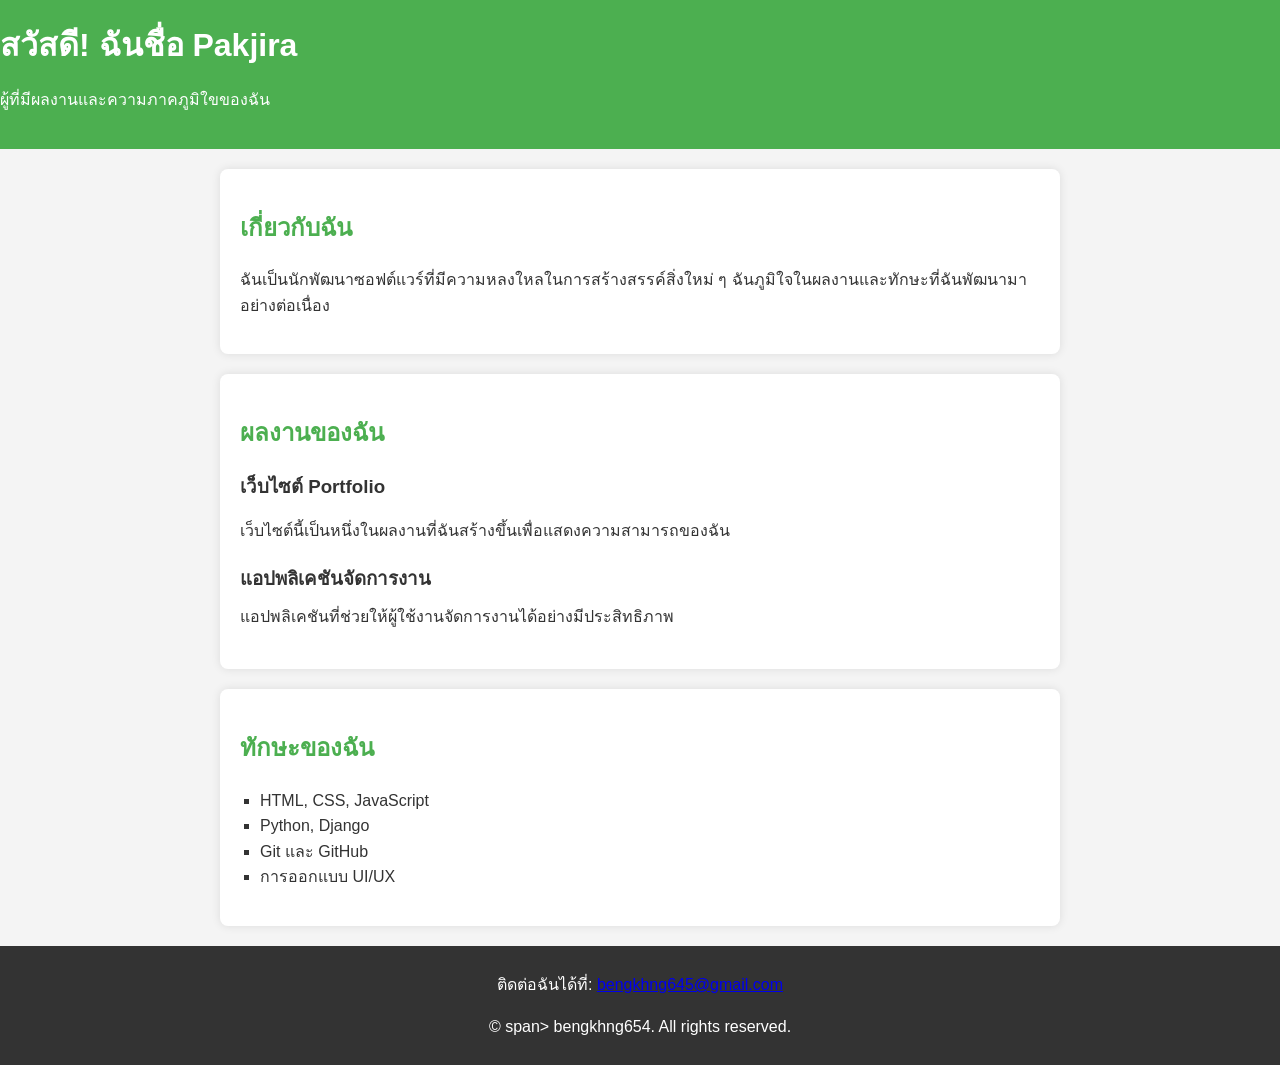
==== index.html @ aec7c464 "Update index.html" ====
<!DOCTYPE html>
<html lang="th">
<head>
    <meta charset="UTF-8">
    <meta name="viewport" content="width=device-width, initial-scale=1.0">
    <meta name="description" content="เว็บไซต์แนะนำผลงานและทักษะของ bengkhng645">
    <title>ความภาคภูมิใจของ bengkhng645</title>
    <link rel="stylesheet" href="style.css">
</head>
<body>
    <!-- ส่วนหัวของเว็บไซต์ -->
    <header>
        <h1>สวัสดี! ฉันชื่อ Pakjira</h1>
        <p>ผู้ที่มีผลงานและความภาคภูมิใขของฉัน</p>
    </header>

  <!-- ส่วนเกี่ยวกับตัวเอง -->
  <section id="about">
      <h2>เกี่ยวกับฉัน</h2>
      <p>ฉันเป็นนักพัฒนาซอฟต์แวร์ที่มีความหลงใหลในการสร้างสรรค์สิ่งใหม่ ๆ ฉันภูมิใจในผลงานและทักษะที่ฉันพัฒนามาอย่างต่อเนื่อง</p>
  </section>

  <!-- ส่วนแสดงผลงาน -->
  <section id="projects">
        <h2>ผลงานของฉัน</h2>
        <div class="project">
            <h3>เว็บไซต์ Portfolio</h3>
          <p>เว็บไซต์นี้เป็นหนึ่งในผลงานที่ฉันสร้างขึ้นเพื่อแสดงความสามารถของฉัน</p>
        </div>
        <div class="project">
            <h3>แอปพลิเคชันจัดการงาน</h3
            <p>แอปพลิเคชันที่ช่วยให้ผู้ใช้งานจัดการงานได้อย่างมีประสิทธิภาพ</p>
        </div>
   </section>

  <!-- ส่วนแสดงทักษะ -->
  <section id="skills">
       <h2>ทักษะของฉัน</h2>
       <ul>
           <li>HTML, CSS, JavaScript</li>
           <li>Python, Django</li>
           <li>Git และ GitHub</li>
           <li>การออกแบบ UI/UX</li>
       </ul>
  </section>

  <!-- ส่วนติดต่อและลิขสิทธิ์ -->
  <footer>
       <p>ติดต่อฉันได้ที่: <a
href="mailto:bengkhng645@gmail.com">bengkhng645@gmail.com</a></p>
       <p>&copy; <span id="year"></span>span> bengkhng654. All rights reserved. </p>
  </footer>

  <!--ลิงก์ไปยัง JavaScript -->
  <script src="script.js"></script>
</body> 
</html>
---- style.css ----
body {
  font-family: Arial, sans-serif;
  line-height: 1.6;
  margin: 0;
  padding: 0;
  background-color: #f4f4f4;
  color: #333;
}
header  {
  background: #4CAF50;
  color:white;
  padding: 20px 0;
  text-align: canter;
}
header h1 {
  margin: 0;
}
headex p {
  margin: 5px 0 0;
}
section {
  padding: 20px;
  margin: 20px auto;
  max-width: 800px;
  background: white;
  border-radius: 8px;
  box-shadow: 0 0 10px rgba(0, 0, 0, 0.1);
}
h2 {
  color: #4CAF50;
}
.project {
  margin-bottom: 20px;
}
.project h3 {
  margin: 0 0 10px;
  color: #333;
}
ul {
    list-style-type: square;
    padding-left: 20px;
}
footer {
  text-align: center;
  padding: 10px 0;
  background: #333;
  color: white;
  margin-top: 20px;
}
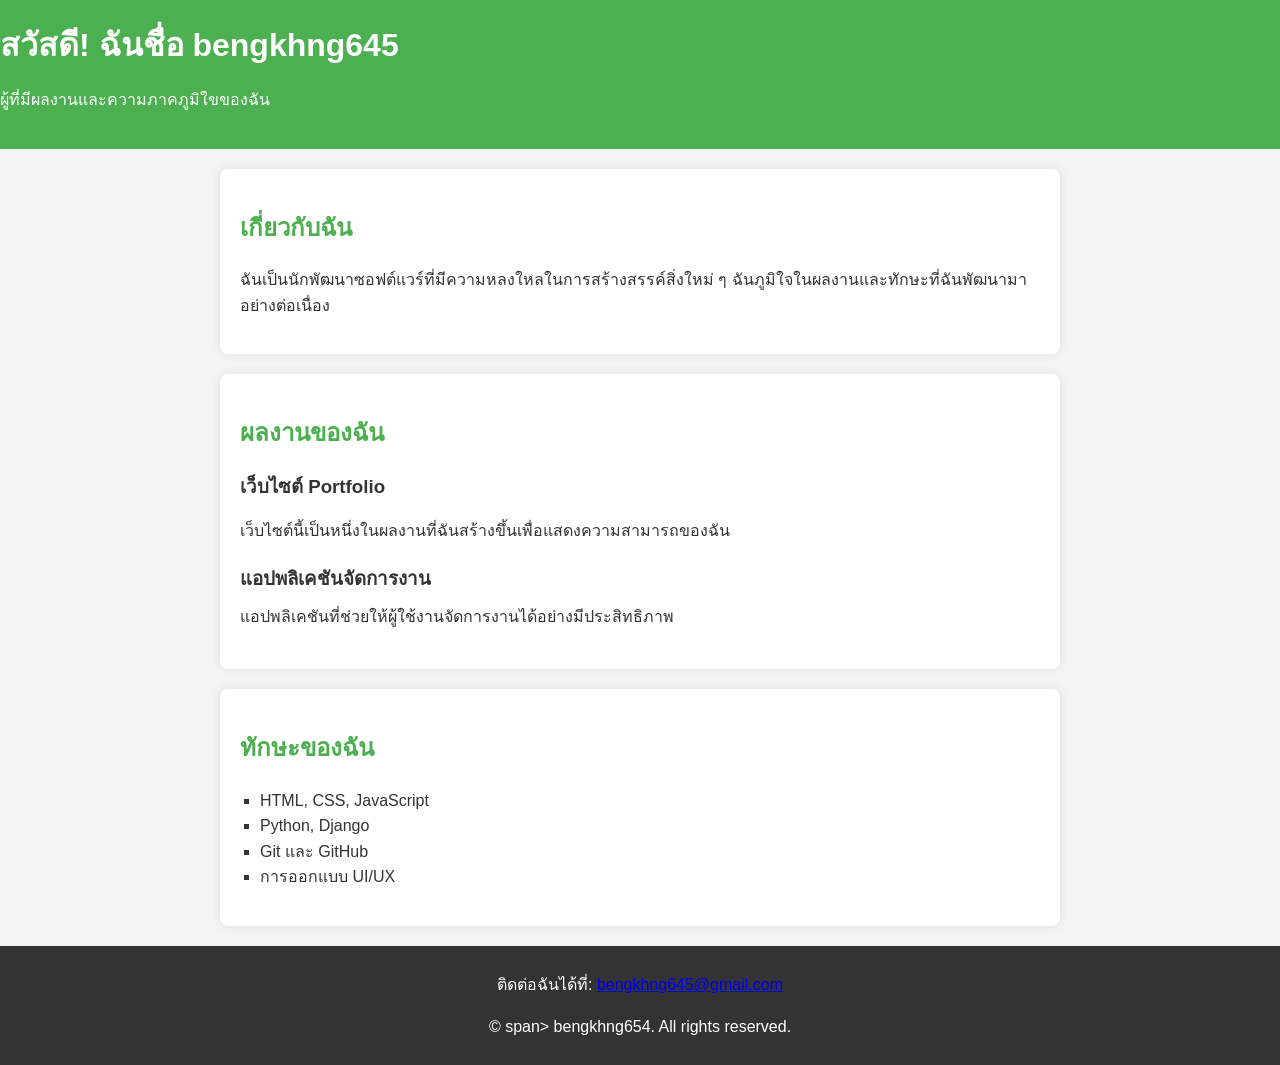
==== commit 879183cf: "Update index.html" ====
--- a/index.html
+++ b/index.html
@@ -10,7 +10,7 @@
 <body>
     <!-- ส่วนหัวของเว็บไซต์ -->
     <header>
-        <h1>สวัสดี! ฉันชื่อ Pakjira</h1>
+        <h1>สวัสดี! ฉันชื่อ bengkhng645</h1>
         <p>ผู้ที่มีผลงานและความภาคภูมิใขของฉัน</p>
     </header>
 
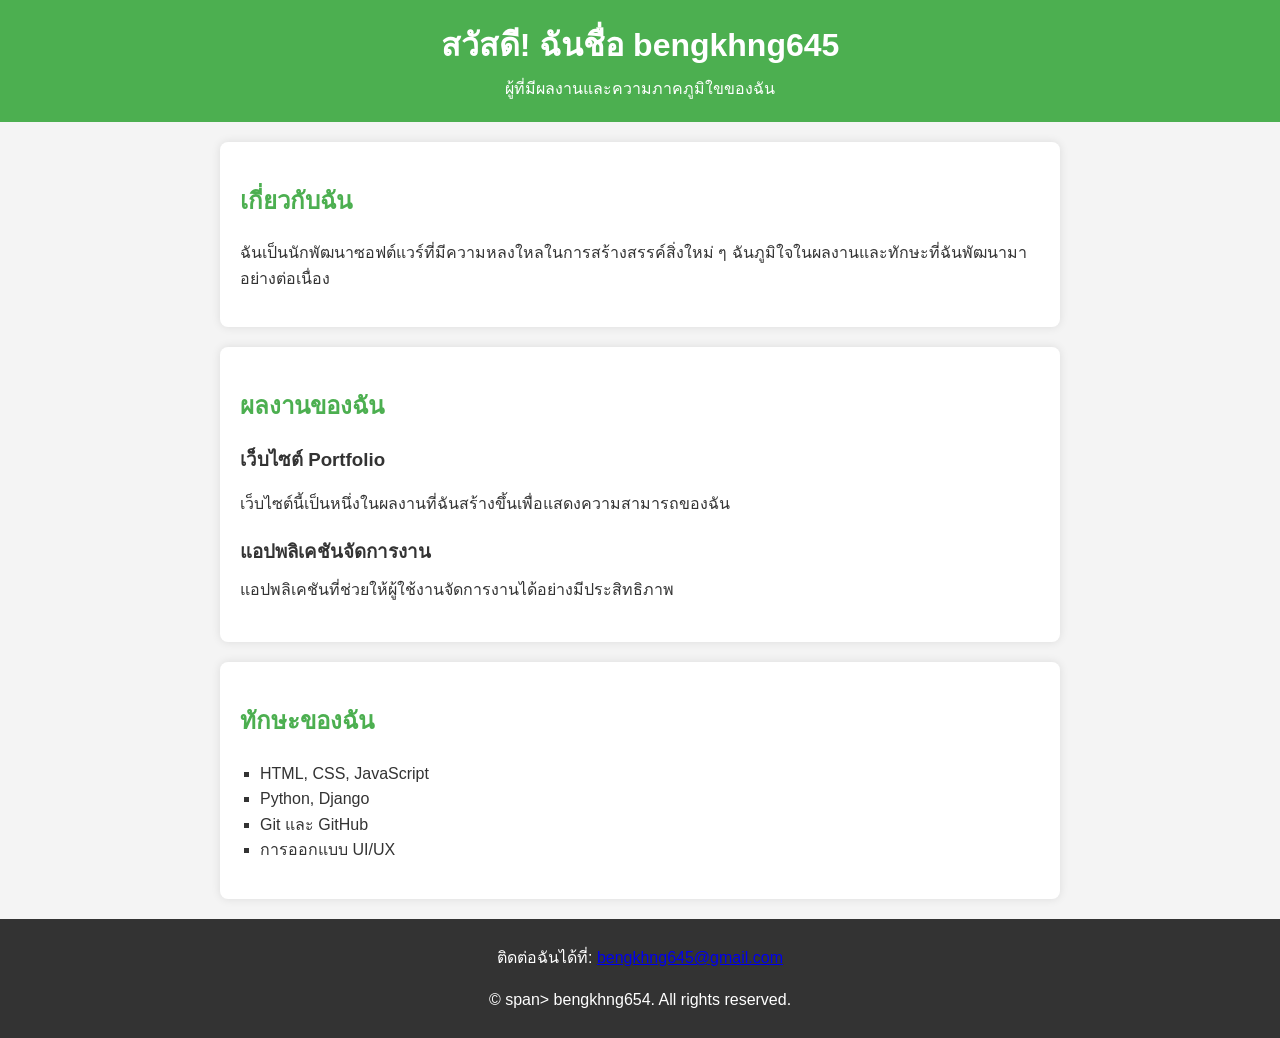
==== commit 4d1bc2ad: "Update index.html" ====
--- a/index.html
+++ b/index.html
@@ -3,7 +3,7 @@
 <head>
     <meta charset="UTF-8">
     <meta name="viewport" content="width=device-width, initial-scale=1.0">
-    <meta name="description" content="เว็บไซต์แนะนำผลงานและทักษะของ bengkhng645">
+    <meta name="description" content="เว็บไซต์แนะนำผลงานและทักษะของ thanut">
     <title>ความภาคภูมิใจของ bengkhng645</title>
     <link rel="stylesheet" href="style.css">
 </head>
--- a/style.css
+++ b/style.css
@@ -6,44 +6,44 @@
   background-color: #f4f4f4;
   color: #333;
 }
-header  {
-  background: #4CAF50;
-  color:white;
-  padding: 20px 0;
-  text-align: canter;
+header {
+   background: #4CAF50; 
+   color: white;
+   padding: 20px 0;
+   text-align: center;
 }
 header h1 {
-  margin: 0;
+    margin:0;
 }
-headex p {
-  margin: 5px 0 0;
+header p {
+   margin: 5px 0 0;
 }
 section {
-  padding: 20px;
-  margin: 20px auto;
-  max-width: 800px;
-  background: white;
-  border-radius: 8px;
-  box-shadow: 0 0 10px rgba(0, 0, 0, 0.1);
+   padding: 20px;
+   margin: 20px auto;
+   max-width: 800px;
+   background: white;
+   border-radius: 8px;
+   box-shadow: 0 0 10px rgba(0, 0, 0, 0.1);
 }
 h2 {
   color: #4CAF50;
 }
 .project {
-  margin-bottom: 20px;
+    margin-bottom: 20px;
 }
 .project h3 {
-  margin: 0 0 10px;
-  color: #333;
+    margin: 0 0 10px;
+    color: #333;
 }
-ul {
+ul { 
     list-style-type: square;
     padding-left: 20px;
 }
 footer {
-  text-align: center;
-  padding: 10px 0;
-  background: #333;
-  color: white;
-  margin-top: 20px;
+    text-align: center;
+    padding: 10px 0;
+    background: #333;
+    color: white;
+    margin-top: 20px;
 }
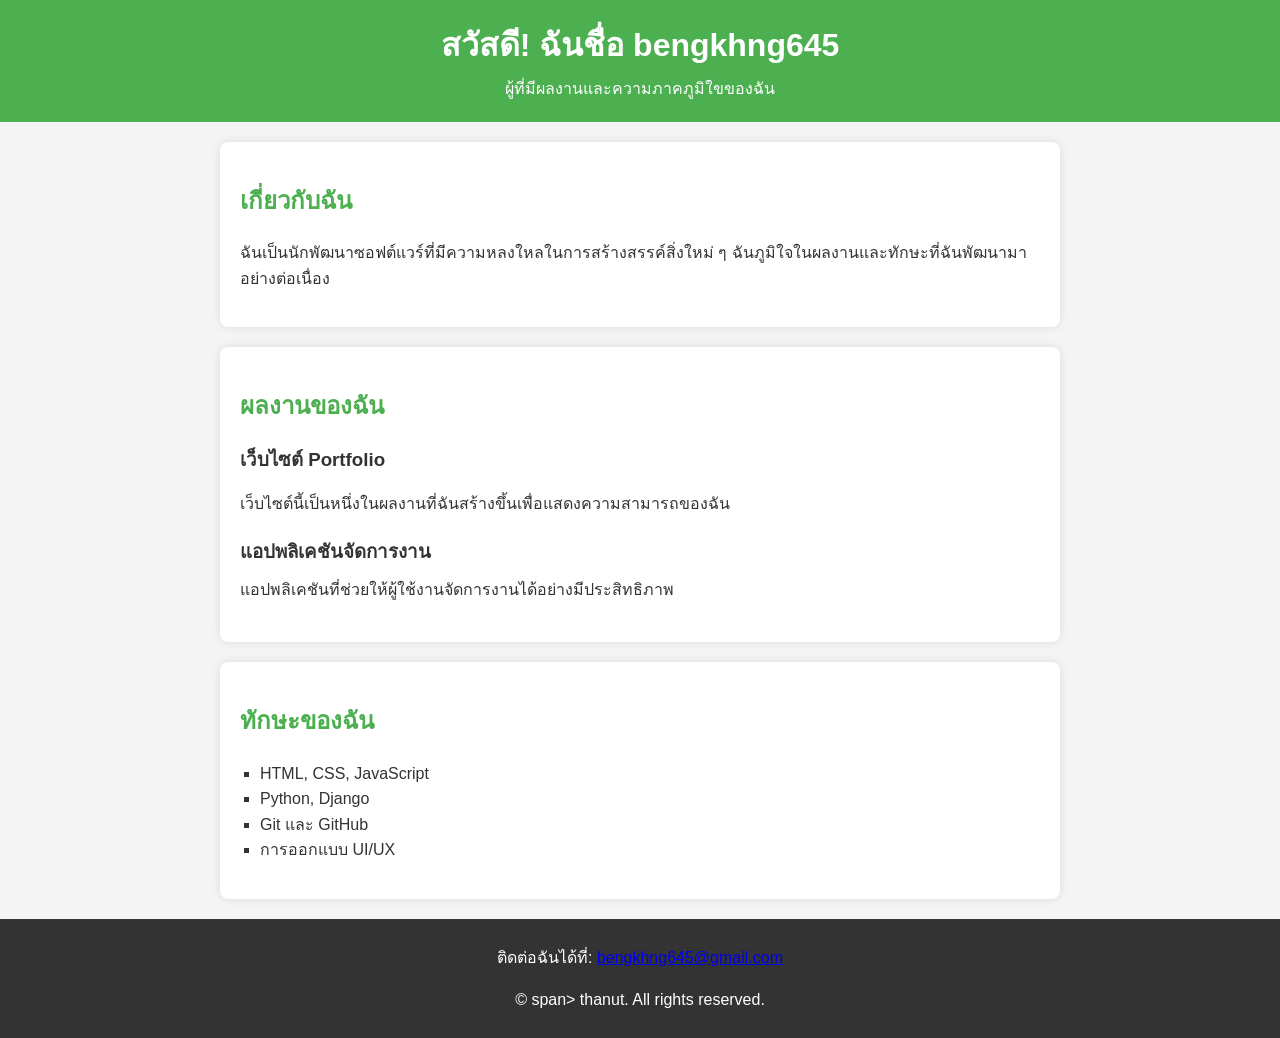
==== commit 446f6caf: "Update index.html" ====
--- a/index.html
+++ b/index.html
@@ -48,7 +48,7 @@
   <footer>
        <p>ติดต่อฉันได้ที่: <a
 href="mailto:bengkhng645@gmail.com">bengkhng645@gmail.com</a></p>
-       <p>&copy; <span id="year"></span>span> bengkhng654. All rights reserved. </p>
+       <p>&copy; <span id="year"></span>span> thanut. All rights reserved. </p>
   </footer>
 
   <!--ลิงก์ไปยัง JavaScript -->
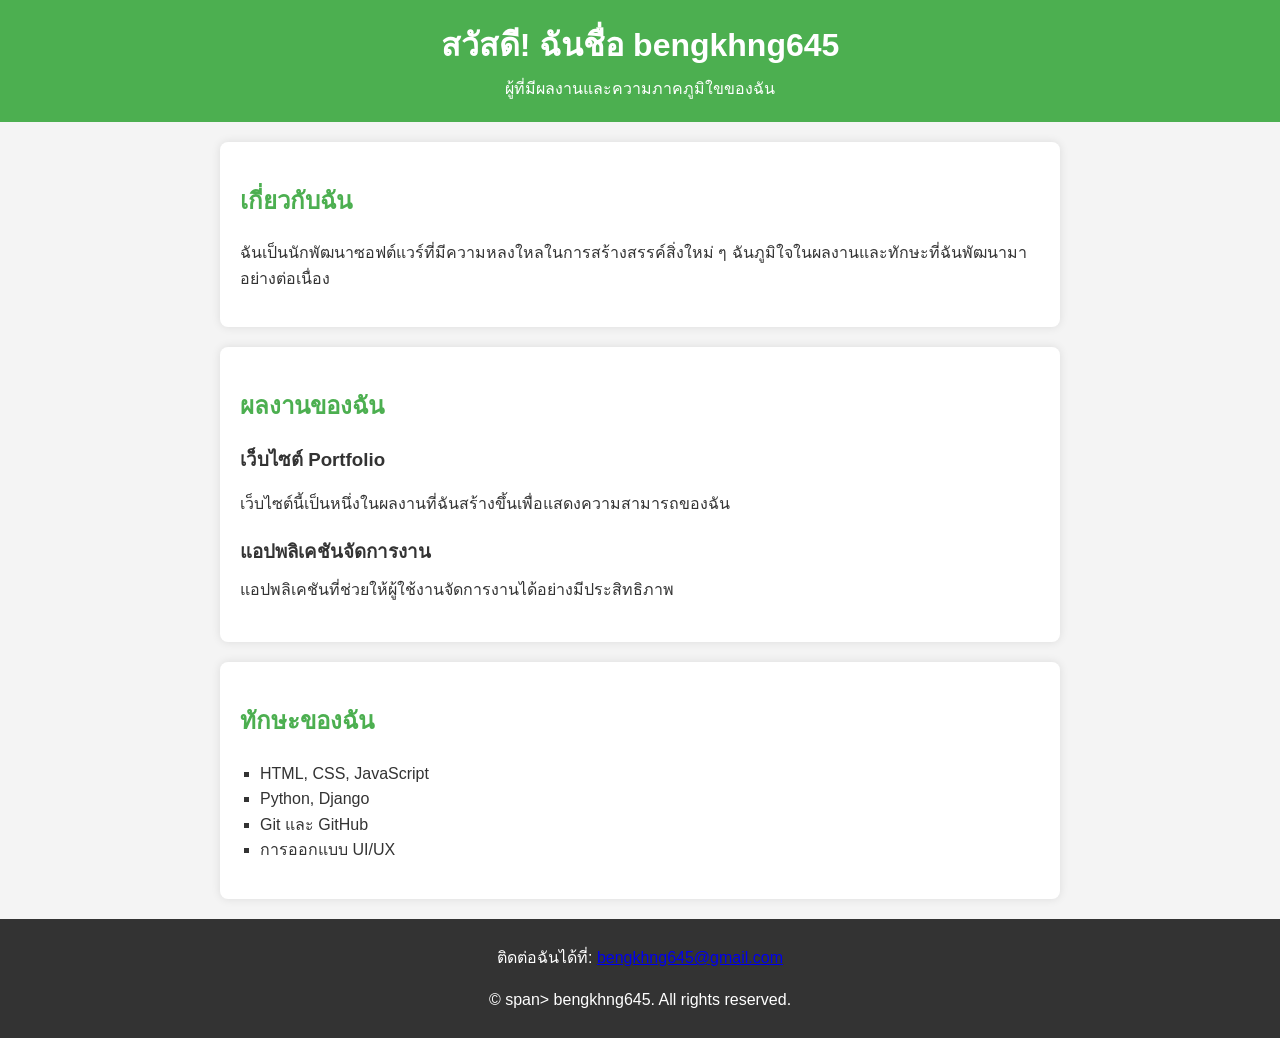
==== commit 81781731: "Update index.html" ====
--- a/index.html
+++ b/index.html
@@ -3,7 +3,7 @@
 <head>
     <meta charset="UTF-8">
     <meta name="viewport" content="width=device-width, initial-scale=1.0">
-    <meta name="description" content="เว็บไซต์แนะนำผลงานและทักษะของ thanut">
+    <meta name="description" content="เว็บไซต์แนะนำผลงานและทักษะของ bengkhng645">
     <title>ความภาคภูมิใจของ bengkhng645</title>
     <link rel="stylesheet" href="style.css">
 </head>
@@ -48,7 +48,7 @@
   <footer>
        <p>ติดต่อฉันได้ที่: <a
 href="mailto:bengkhng645@gmail.com">bengkhng645@gmail.com</a></p>
-       <p>&copy; <span id="year"></span>span> thanut. All rights reserved. </p>
+       <p>&copy; <span id="year"></span>span> bengkhng645. All rights reserved. </p>
   </footer>
 
   <!--ลิงก์ไปยัง JavaScript -->
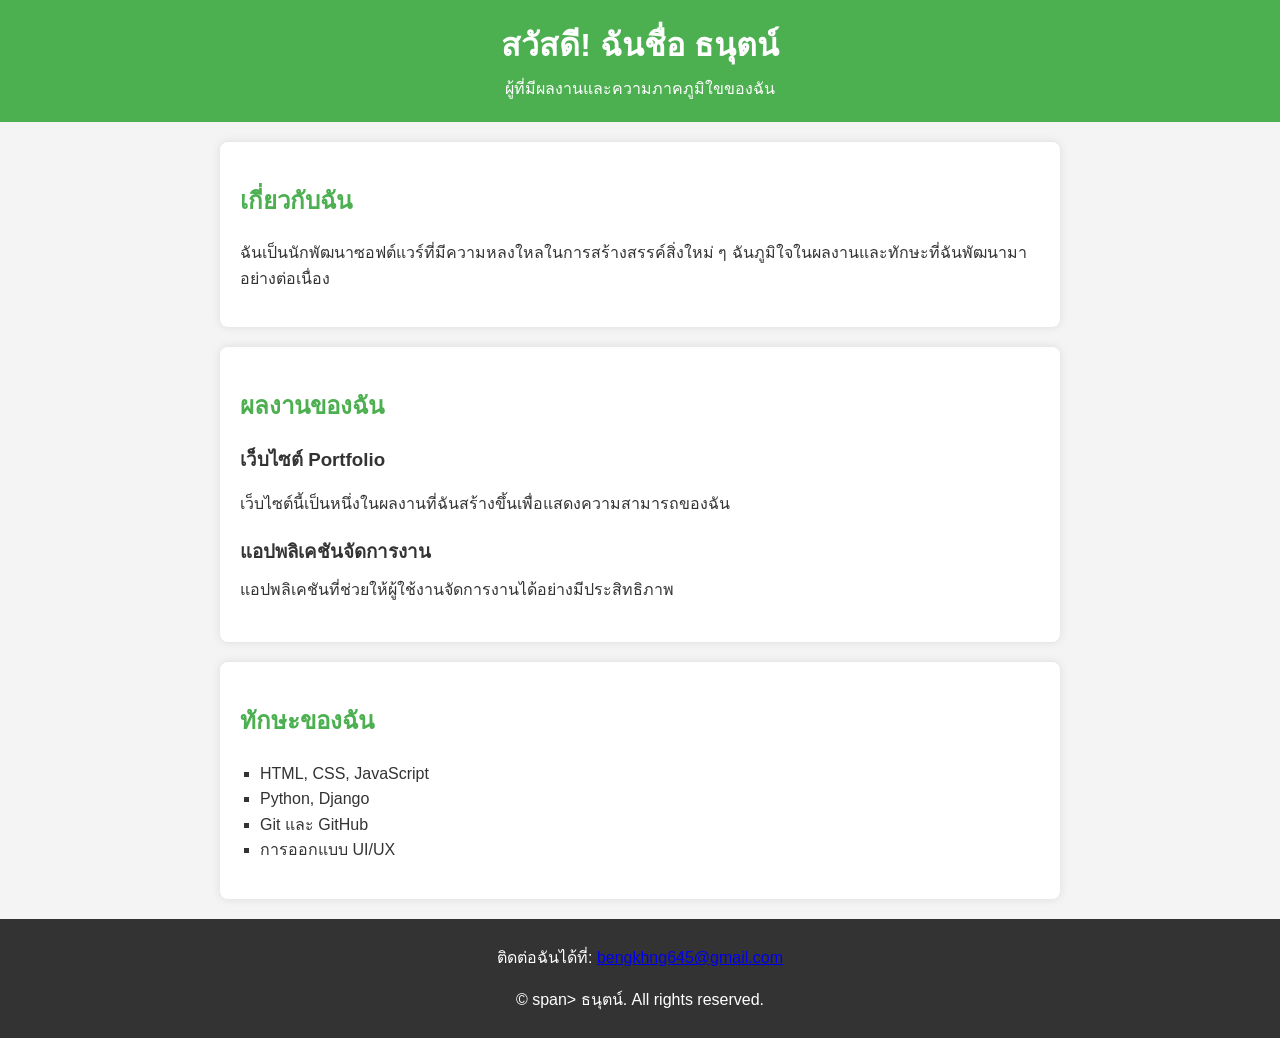
==== commit 9c5bf3f1: "Update index.html" ====
--- a/index.html
+++ b/index.html
@@ -3,14 +3,14 @@
 <head>
     <meta charset="UTF-8">
     <meta name="viewport" content="width=device-width, initial-scale=1.0">
-    <meta name="description" content="เว็บไซต์แนะนำผลงานและทักษะของ bengkhng645">
-    <title>ความภาคภูมิใจของ bengkhng645</title>
+    <meta name="description" content="เว็บไซต์แนะนำผลงานและทักษะของ ธนุตน์">
+    <title>ความภาคภูมิใจของ ธนุตน์</title>
     <link rel="stylesheet" href="style.css">
 </head>
 <body>
     <!-- ส่วนหัวของเว็บไซต์ -->
     <header>
-        <h1>สวัสดี! ฉันชื่อ bengkhng645</h1>
+        <h1>สวัสดี! ฉันชื่อ ธนุตน์</h1>
         <p>ผู้ที่มีผลงานและความภาคภูมิใขของฉัน</p>
     </header>
 
@@ -48,7 +48,7 @@
   <footer>
        <p>ติดต่อฉันได้ที่: <a
 href="mailto:bengkhng645@gmail.com">bengkhng645@gmail.com</a></p>
-       <p>&copy; <span id="year"></span>span> bengkhng645. All rights reserved. </p>
+       <p>&copy; <span id="year"></span>span> ธนุตน์. All rights reserved. </p>
   </footer>
 
   <!--ลิงก์ไปยัง JavaScript -->
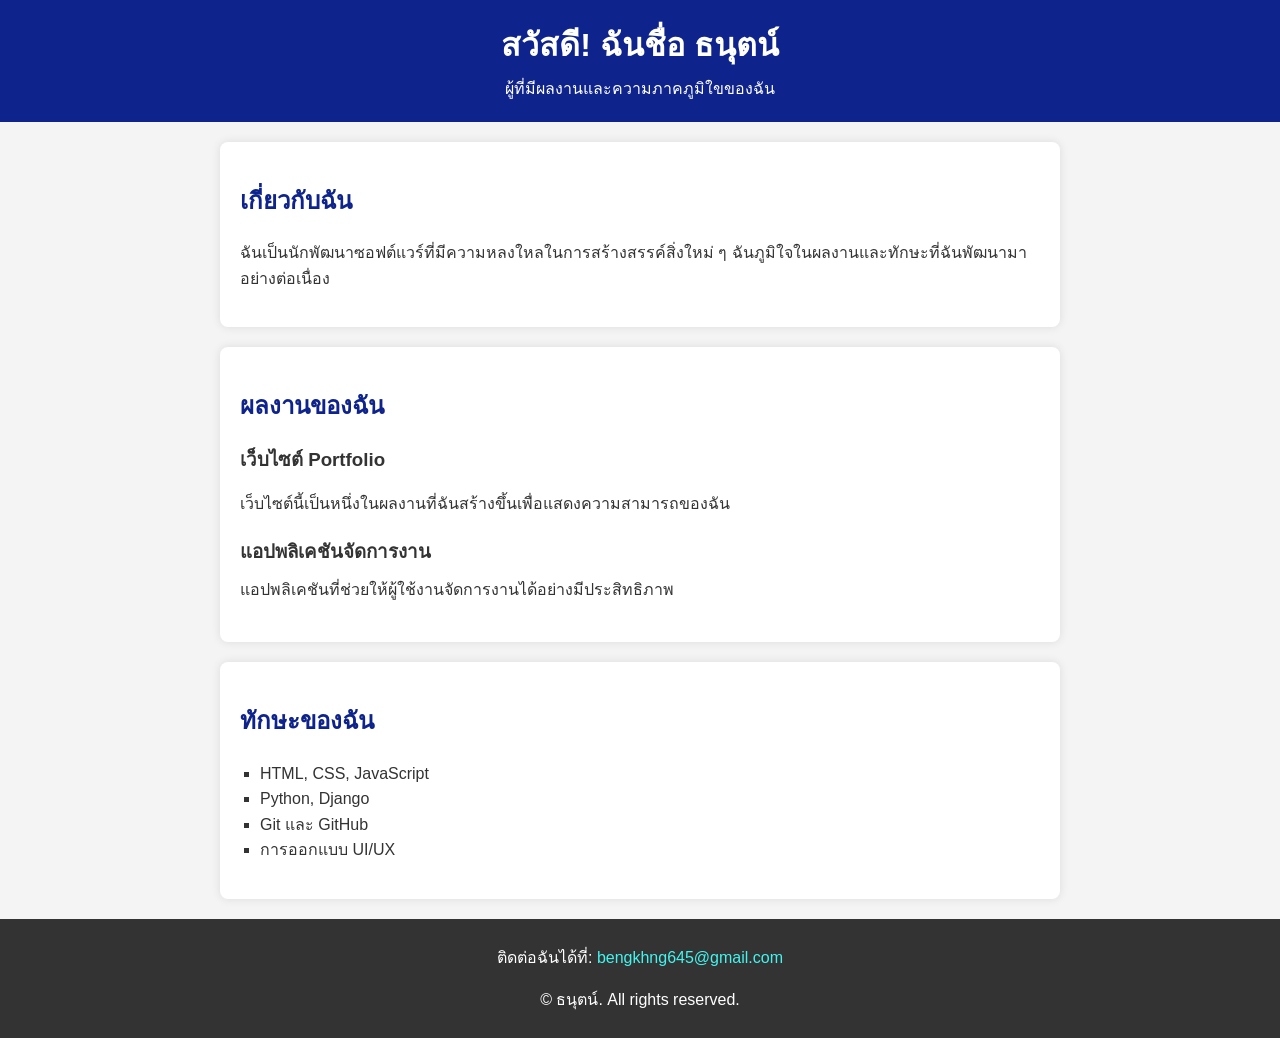
==== commit 84c272b7: "Update index.html" ====
--- a/index.html
+++ b/index.html
@@ -11,7 +11,7 @@
     <!-- ส่วนหัวของเว็บไซต์ -->
     <header>
         <h1>สวัสดี! ฉันชื่อ ธนุตน์</h1>
-        <p>ผู้ที่มีผลงานและความภาคภูมิใขของฉัน</p>
+        <p>ผู้ที่มีผลงานและความภาคภูมิใขของฉัน</p>   
     </header>
 
   <!-- ส่วนเกี่ยวกับตัวเอง -->
@@ -48,7 +48,7 @@
   <footer>
        <p>ติดต่อฉันได้ที่: <a
 href="mailto:bengkhng645@gmail.com">bengkhng645@gmail.com</a></p>
-       <p>&copy; <span id="year"></span>span> ธนุตน์. All rights reserved. </p>
+       <p>&copy; <span id="year"></span>ธนุตน์. All rights reserved. </p>
   </footer>
 
   <!--ลิงก์ไปยัง JavaScript -->
--- a/style.css
+++ b/style.css
@@ -7,7 +7,7 @@
   color: #333;
 }
 header {
-   background: #4CAF50; 
+   background: #0e238c; 
    color: white;
    padding: 20px 0;
    text-align: center;
@@ -27,7 +27,7 @@
    box-shadow: 0 0 10px rgba(0, 0, 0, 0.1);
 }
 h2 {
-  color: #4CAF50;
+  color: #0e238c;
 }
 .project {
     margin-bottom: 20px;
@@ -47,3 +47,7 @@
     color: white;
     margin-top: 20px;
 }
+footer a {
+  color: #42f5ef;
+  text-decoration: none;
+}
